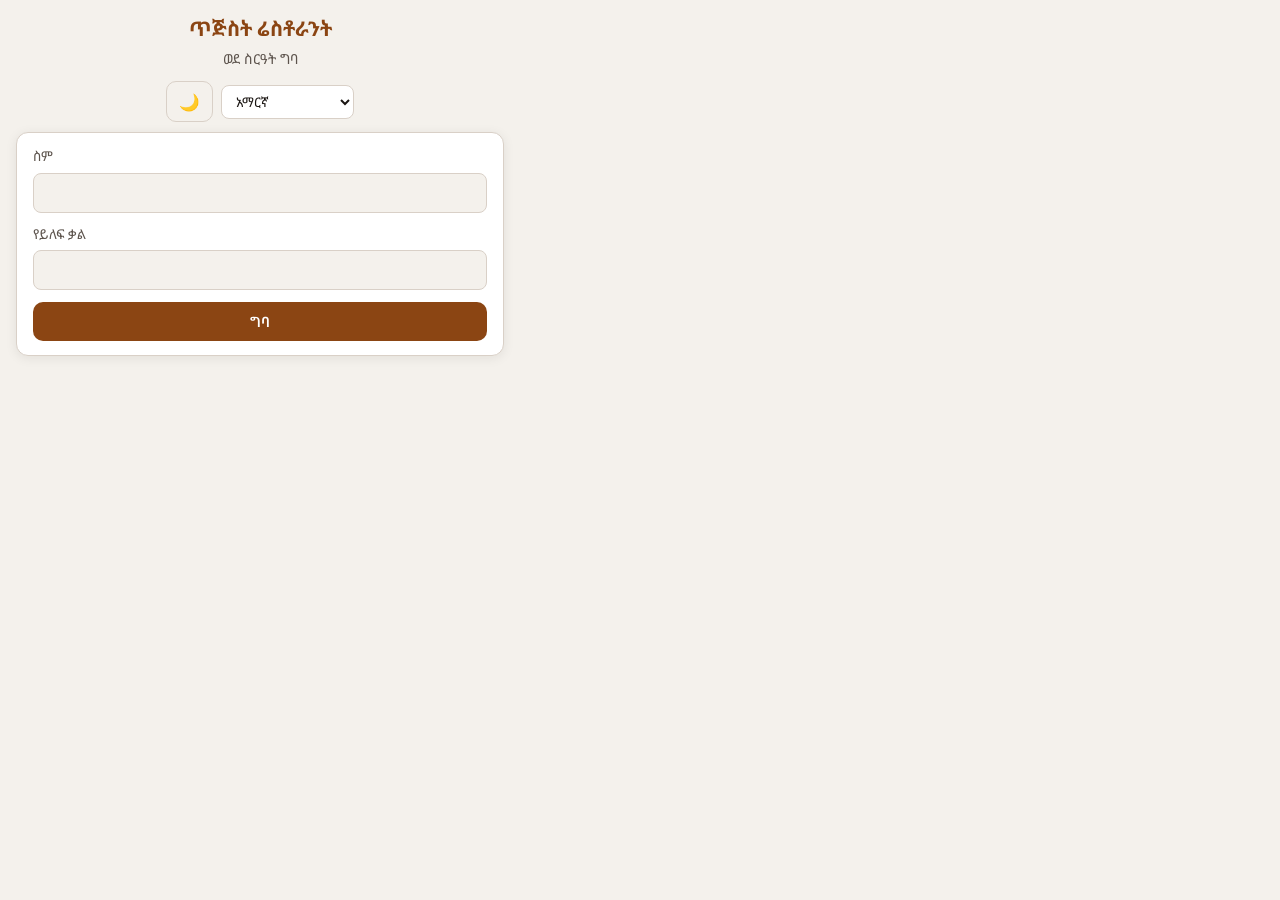
==== app.html @ 67d65d93 "Initial commit: Tigist Restaurant finance browser extension Made-with: Cursor" ====
<!DOCTYPE html>
<html lang="am">
<head>
  <meta charset="UTF-8" />
  <meta name="viewport" content="width=device-width, initial-scale=1" />
  <title>Tigist Restaurant</title>
  <link rel="preconnect" href="https://fonts.googleapis.com" />
  <link rel="preconnect" href="https://fonts.gstatic.com" crossorigin />
  <link href="https://fonts.googleapis.com/css2?family=Noto+Sans+Ethiopic:wght@400;600;700&display=swap" rel="stylesheet" />
  <link rel="stylesheet" href="css/styles.css" />
</head>
<body>
  <div id="app" class="app">
    <!-- Setup (first run) -->
    <section id="view-setup" class="view hidden" aria-hidden="true">
      <header class="header">
        <h1 class="brand" data-i18n="brand">ጥጅስት ሬስቶራንት</h1>
        <p class="subtitle" data-i18n="setupSubtitle">መጀመሪያ አስተዳዳሪ መለያ ይፍጠሩ</p>
      </header>
      <form id="form-setup" class="card form">
        <label>
          <span data-i18n="displayName">ስም</span>
          <input type="text" id="setup-name" required autocomplete="username" />
        </label>
        <label>
          <span data-i18n="password">የይለፍ ቃል</span>
          <input type="password" id="setup-password" required autocomplete="new-password" minlength="4" />
        </label>
        <label>
          <span data-i18n="language">ቋንቋ</span>
          <select id="setup-lang">
            <option value="am">አማርኛ</option>
            <option value="om">Afaan Oromoo</option>
          </select>
        </label>
        <button type="submit" class="btn primary" data-i18n="createAccount">መለያ ፍጠር</button>
      </form>
    </section>

    <!-- Login -->
    <section id="view-login" class="view" aria-hidden="false">
      <header class="header">
        <h1 class="brand" data-i18n="brand">ጥጅስት ሬስቶራንት</h1>
        <p class="subtitle" data-i18n="loginSubtitle">ወደ ስርዓት ግባ</p>
      </header>
      <div class="toolbar login-toolbar">
        <button type="button" id="btn-theme-toggle" class="btn ghost icon-btn" title="" aria-label="">
          <span class="theme-icon" id="theme-icon">🌙</span>
        </button>
        <select id="login-lang" class="lang-select" aria-label="Language">
          <option value="am">አማርኛ</option>
          <option value="om">Afaan Oromoo</option>
        </select>
      </div>
      <form id="form-login" class="card form">
        <label>
          <span data-i18n="displayName">ስም</span>
          <input type="text" id="login-name" required autocomplete="username" />
        </label>
        <label>
          <span data-i18n="password">የይለፍ ቃል</span>
          <input type="password" id="login-password" required autocomplete="current-password" />
        </label>
        <p id="login-error" class="error hidden" role="alert"></p>
        <button type="submit" class="btn primary" data-i18n="login">ግባ</button>
      </form>
    </section>

    <!-- Main app -->
    <section id="view-main" class="view hidden" aria-hidden="true">
      <header class="header compact">
        <div>
          <h1 class="brand small" data-i18n="brand">ጥጅስት ሬስቶራንት</h1>
          <p class="user-line"><span data-i18n="loggedInAs">እንደ</span> <strong id="main-user-name"></strong></p>
        </div>
        <div class="toolbar">
          <select id="main-lang" class="lang-select">
            <option value="am">አማርኛ</option>
            <option value="om">Afaan Oromoo</option>
          </select>
          <button type="button" id="btn-main-theme" class="btn ghost icon-btn"><span id="main-theme-icon">🌙</span></button>
          <button type="button" id="btn-logout" class="btn ghost" data-i18n="logout">ውጣ</button>
        </div>
      </header>

      <nav class="tabs" role="tablist">
        <button type="button" class="tab active" data-tab="dashboard" data-i18n="tabDashboard">ዳሽቦርድ</button>
        <button type="button" class="tab" data-tab="sales" data-i18n="tabSales">ሽያጭ</button>
        <button type="button" class="tab" data-tab="expenses" data-i18n="tabExpenses">ወጪዎች</button>
        <button type="button" class="tab" data-tab="history" data-i18n="tabHistory">ታሪክ</button>
      </nav>

      <div id="panel-dashboard" class="panel active">
        <div class="stats-grid">
          <div class="stat card">
            <span class="stat-label" data-i18n="revenue">ገቢ</span>
            <span class="stat-value" id="stat-revenue">0</span>
          </div>
          <div class="stat card">
            <span class="stat-label" data-i18n="expenses">ወጪ</span>
            <span class="stat-value" id="stat-expenses">0</span>
          </div>
          <div class="stat card highlight">
            <span class="stat-label" data-i18n="profit">ትርፍ</span>
            <span class="stat-value" id="stat-profit">0</span>
          </div>
        </div>
        <p class="hint" data-i18n="dashboardHint">ዛሬ የተመዘገቡ ገቢ፣ ወጪ እና ትርፍ።</p>
      </div>

      <div id="panel-sales" class="panel hidden">
        <div class="sales-layout">
          <div class="catalog card">
            <h2 class="section-title" data-i18n="menuTitle">ምናሌ</h2>
            <div id="catalog-groups" class="catalog-groups"></div>
          </div>
          <div class="cart card">
            <h2 class="section-title" data-i18n="cartTitle">ስሌት / ቅዳ</h2>
            <ul id="cart-lines" class="cart-lines"></ul>
            <div class="cart-total">
              <span data-i18n="total">ጠቅላላ</span>
              <strong id="cart-total">0</strong>
            </div>
            <div class="pay-row">
              <button type="button" id="btn-pay-cash" class="btn secondary" data-i18n="payCash">ጥሬ ገንዘብ ይመዝገብ</button>
              <button type="button" id="btn-pay-ebirr" class="btn primary" data-i18n="payEbirr">ኢ-ብር</button>
            </div>
            <button type="button" id="btn-clear-cart" class="btn ghost small" data-i18n="clearCart">ቅዳ አጽዳ</button>
          </div>
        </div>
        <div id="modal-ebirr" class="modal hidden" role="dialog" aria-modal="true">
          <div class="modal-backdrop" data-close-modal></div>
          <div class="modal-card card">
            <h3 data-i18n="ebirrTitle">ኢ-ብር ክፍያ</h3>
            <p class="hint" data-i18n="ebirrHint">የክፍያ ስልክ ቁጥር (የባለቤቱ) እና መጠን። ከተረጋገጠ የከፋይ ስም ይታያል።</p>
            <label>
              <span data-i18n="phone">ስልክ</span>
              <input type="tel" id="ebirr-phone" placeholder="09xxxxxxxx" />
            </label>
            <label>
              <span data-i18n="amount">መጠን (ብር)</span>
              <input type="number" id="ebirr-amount" min="0" step="0.01" />
            </label>
            <button type="button" id="btn-ebirr-verify" class="btn secondary" data-i18n="verifyEbirr">አረጋግጥ</button>
            <div id="ebirr-result" class="ebirr-result hidden"></div>
            <div class="modal-actions">
              <button type="button" class="btn ghost" data-close-modal data-i18n="cancel">ተወው</button>
              <button type="button" id="btn-ebirr-confirm" class="btn primary hidden" data-i18n="confirmSale">ሽያጭ አረጋግጥ</button>
            </div>
          </div>
        </div>
      </div>

      <div id="panel-expenses" class="panel hidden">
        <form id="form-expense" class="card form">
          <h2 class="section-title" data-i18n="addExpense">ወጪ ጨምር</h2>
          <label>
            <span data-i18n="expenseDesc">መግለጫ</span>
            <input type="text" id="expense-desc" required />
          </label>
          <label>
            <span data-i18n="amount">መጠን (ብር)</span>
            <input type="number" id="expense-amount" min="0" step="0.01" required />
          </label>
          <button type="submit" class="btn primary" data-i18n="saveExpense">ወጪ አስቀምጥ</button>
        </form>
      </div>

      <div id="panel-history" class="panel hidden">
        <div class="card">
          <h2 class="section-title" data-i18n="recentTransactions">የቅርብ ግብይቶች</h2>
          <ul id="history-list" class="history-list"></ul>
        </div>
      </div>
    </section>
  </div>
  <script type="module" src="js/app.js"></script>
</body>
</html>
---- css/styles.css ----
:root {
  --bg: #f4f1ec;
  --surface: #ffffff;
  --text: #1a1512;
  --muted: #5c534c;
  --border: #d9d0c7;
  --primary: #8b4513;
  --primary-hover: #6d3610;
  --accent: #2d6a4f;
  --danger: #9b2226;
  --shadow: rgba(26, 21, 18, 0.08);
  --radius: 12px;
  --font: "Noto Sans Ethiopic", system-ui, sans-serif;
}

[data-theme="dark"] {
  --bg: #12100e;
  --surface: #1e1a17;
  --text: #f2ebe4;
  --muted: #a89f96;
  --border: #3d3630;
  --primary: #c2783c;
  --primary-hover: #d49256;
  --accent: #52b788;
  --danger: #e07a7d;
  --shadow: rgba(0, 0, 0, 0.35);
}

* {
  box-sizing: border-box;
}

html,
body {
  margin: 0;
  min-width: 380px;
  max-width: 520px;
  min-height: 480px;
  font-family: var(--font);
  font-size: 15px;
  line-height: 1.45;
  background: var(--bg);
  color: var(--text);
}

.app {
  padding: 14px 16px 20px;
}

.hidden {
  display: none !important;
}

.view.hidden {
  display: none;
}

.header {
  text-align: center;
  margin-bottom: 12px;
}

.header.compact {
  text-align: start;
  display: flex;
  align-items: flex-start;
  justify-content: space-between;
  gap: 12px;
  flex-wrap: wrap;
}

.brand {
  margin: 0;
  font-size: 1.35rem;
  font-weight: 700;
  color: var(--primary);
}

.brand.small {
  font-size: 1.1rem;
}

.subtitle {
  margin: 6px 0 0;
  color: var(--muted);
  font-size: 0.92rem;
}

.user-line {
  margin: 4px 0 0;
  font-size: 0.85rem;
  color: var(--muted);
}

.toolbar {
  display: flex;
  align-items: center;
  gap: 8px;
  flex-wrap: wrap;
}

.login-toolbar {
  justify-content: center;
  margin-bottom: 10px;
}

.lang-select {
  font-family: var(--font);
  padding: 6px 10px;
  border-radius: 8px;
  border: 1px solid var(--border);
  background: var(--surface);
  color: var(--text);
}

.card {
  background: var(--surface);
  border: 1px solid var(--border);
  border-radius: var(--radius);
  padding: 14px 16px;
  box-shadow: 0 2px 12px var(--shadow);
}

.form {
  display: flex;
  flex-direction: column;
  gap: 12px;
}

.form label {
  display: flex;
  flex-direction: column;
  gap: 6px;
  font-size: 0.9rem;
  color: var(--muted);
}

.form input,
.form select {
  font-family: var(--font);
  padding: 10px 12px;
  border-radius: 8px;
  border: 1px solid var(--border);
  background: var(--bg);
  color: var(--text);
}

.btn {
  font-family: var(--font);
  cursor: pointer;
  border: none;
  border-radius: 10px;
  padding: 10px 16px;
  font-weight: 600;
  font-size: 0.95rem;
  transition: background 0.15s, color 0.15s;
}

.btn.primary {
  background: var(--primary);
  color: #fff;
}

.btn.primary:hover {
  background: var(--primary-hover);
}

.btn.secondary {
  background: var(--accent);
  color: #fff;
}

.btn.secondary:hover {
  filter: brightness(1.08);
}

.btn.ghost {
  background: transparent;
  color: var(--muted);
  border: 1px solid var(--border);
}

.btn.ghost:hover {
  background: var(--bg);
  color: var(--text);
}

.btn.small {
  padding: 6px 10px;
  font-size: 0.85rem;
}

.icon-btn {
  padding: 8px 12px;
  font-size: 1.1rem;
}

.error {
  color: var(--danger);
  font-size: 0.88rem;
  margin: 0;
}

.tabs {
  display: flex;
  gap: 4px;
  margin-bottom: 12px;
  flex-wrap: wrap;
}

.tab {
  font-family: var(--font);
  flex: 1;
  min-width: 72px;
  padding: 8px 6px;
  border: 1px solid var(--border);
  border-radius: 8px;
  background: var(--surface);
  color: var(--muted);
  cursor: pointer;
  font-size: 0.82rem;
}

.tab.active {
  background: var(--primary);
  color: #fff;
  border-color: var(--primary);
}

.panel {
  display: none;
}

.panel.active {
  display: block;
}

.stats-grid {
  display: grid;
  grid-template-columns: 1fr 1fr 1fr;
  gap: 8px;
  margin-bottom: 10px;
}

.stat {
  padding: 12px 10px;
  text-align: center;
}

.stat-label {
  display: block;
  font-size: 0.75rem;
  color: var(--muted);
  margin-bottom: 4px;
}

.stat-value {
  font-size: 1.05rem;
  font-weight: 700;
}

.stat.highlight .stat-value {
  color: var(--accent);
}

.hint {
  font-size: 0.85rem;
  color: var(--muted);
  margin: 0;
}

.section-title {
  margin: 0 0 10px;
  font-size: 1rem;
}

.sales-layout {
  display: flex;
  flex-direction: column;
  gap: 12px;
}

.catalog-groups {
  display: flex;
  flex-direction: column;
  gap: 14px;
}

.catalog-group-title {
  font-size: 0.8rem;
  font-weight: 700;
  color: var(--primary);
  margin: 0 0 8px;
  text-transform: none;
}

.catalog-items {
  display: flex;
  flex-direction: column;
  gap: 8px;
}

.catalog-row {
  display: flex;
  align-items: center;
  justify-content: space-between;
  gap: 8px;
  padding: 8px 0;
  border-bottom: 1px solid var(--border);
}

.catalog-row:last-child {
  border-bottom: none;
}

.catalog-row span {
  flex: 1;
  font-size: 0.92rem;
}

.price-input {
  width: 88px;
  padding: 6px 8px;
  font-family: var(--font);
  border-radius: 6px;
  border: 1px solid var(--border);
  background: var(--bg);
  color: var(--text);
  font-size: 0.88rem;
}

.btn-add {
  padding: 6px 10px;
  font-size: 0.82rem;
}

.cart-lines {
  list-style: none;
  margin: 0;
  padding: 0;
  max-height: 180px;
  overflow-y: auto;
}

.cart-lines li {
  display: flex;
  justify-content: space-between;
  align-items: center;
  padding: 8px 0;
  border-bottom: 1px solid var(--border);
  font-size: 0.9rem;
}

.cart-lines button.remove {
  font-family: var(--font);
  background: none;
  border: none;
  color: var(--danger);
  cursor: pointer;
  font-size: 0.8rem;
}

.cart-total {
  display: flex;
  justify-content: space-between;
  align-items: center;
  margin-top: 10px;
  padding-top: 10px;
  border-top: 2px solid var(--border);
  font-weight: 700;
}

.pay-row {
  display: flex;
  flex-direction: column;
  gap: 8px;
  margin-top: 12px;
}

.modal {
  position: fixed;
  inset: 0;
  z-index: 50;
  display: flex;
  align-items: flex-end;
  justify-content: center;
  padding: 12px;
}

.modal.hidden {
  display: none;
}

.modal-backdrop {
  position: absolute;
  inset: 0;
  background: rgba(0, 0, 0, 0.45);
}

.modal-card {
  position: relative;
  z-index: 1;
  width: 100%;
  max-width: 420px;
  max-height: 85vh;
  overflow-y: auto;
  margin-bottom: env(safe-area-inset-bottom, 0);
}

.modal-actions {
  display: flex;
  gap: 8px;
  justify-content: flex-end;
  margin-top: 14px;
  flex-wrap: wrap;
}

.ebirr-result {
  margin-top: 12px;
  padding: 10px;
  border-radius: 8px;
  background: var(--bg);
  border: 1px solid var(--border);
  font-size: 0.9rem;
}

.history-list {
  list-style: none;
  margin: 0;
  padding: 0;
  max-height: 320px;
  overflow-y: auto;
}

.history-list li {
  padding: 10px 0;
  border-bottom: 1px solid var(--border);
  font-size: 0.88rem;
}

.history-meta {
  color: var(--muted);
  font-size: 0.78rem;
  margin-top: 4px;
}

@media (min-width: 480px) {
  .sales-layout {
    flex-direction: row;
    align-items: flex-start;
  }

  .catalog {
    flex: 1.2;
  }

  .cart {
    flex: 1;
    min-width: 200px;
  }
}
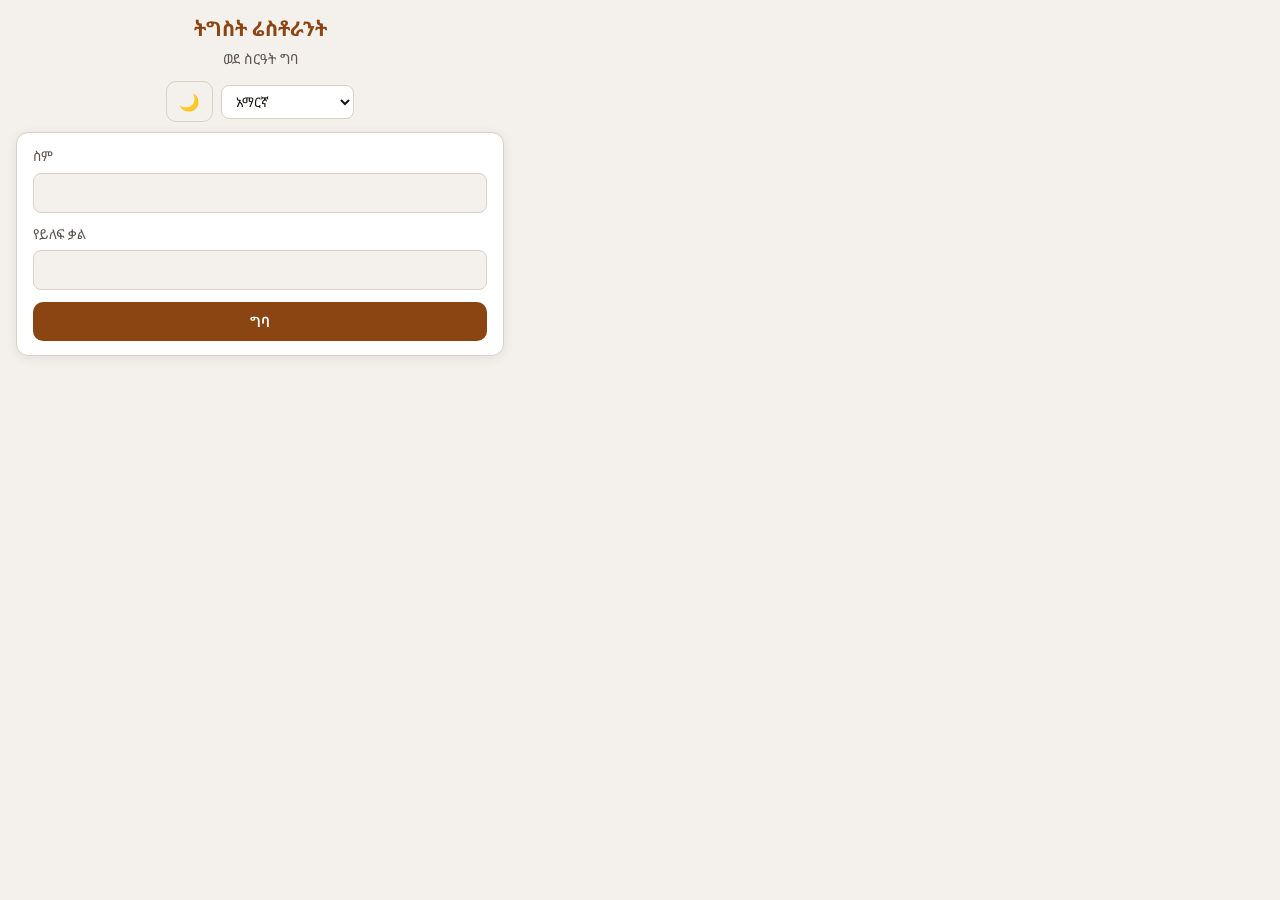
==== commit 3d1dca52: "Update brand name from 'ጥጅስት' to 'ትግስት'" ====
--- a/app.html
+++ b/app.html
@@ -14,7 +14,7 @@
     <!-- Setup (first run) -->
     <section id="view-setup" class="view hidden" aria-hidden="true">
       <header class="header">
-        <h1 class="brand" data-i18n="brand">ጥጅስት ሬስቶራንት</h1>
+        <h1 class="brand" data-i18n="brand"> ትግስት ሬስቶራንት</h1>
         <p class="subtitle" data-i18n="setupSubtitle">መጀመሪያ አስተዳዳሪ መለያ ይፍጠሩ</p>
       </header>
       <form id="form-setup" class="card form">
@@ -40,7 +40,7 @@
     <!-- Login -->
     <section id="view-login" class="view" aria-hidden="false">
       <header class="header">
-        <h1 class="brand" data-i18n="brand">ጥጅስት ሬስቶራንት</h1>
+        <h1 class="brand" data-i18n="brand">ትግስት ሬስቶራንት</h1>
         <p class="subtitle" data-i18n="loginSubtitle">ወደ ስርዓት ግባ</p>
       </header>
       <div class="toolbar login-toolbar">
@@ -70,7 +70,7 @@
     <section id="view-main" class="view hidden" aria-hidden="true">
       <header class="header compact">
         <div>
-          <h1 class="brand small" data-i18n="brand">ጥጅስት ሬስቶራንት</h1>
+          <h1 class="brand small" data-i18n="brand">ትግስት ሬስቶራንት</h1>
           <p class="user-line"><span data-i18n="loggedInAs">እንደ</span> <strong id="main-user-name"></strong></p>
         </div>
         <div class="toolbar">
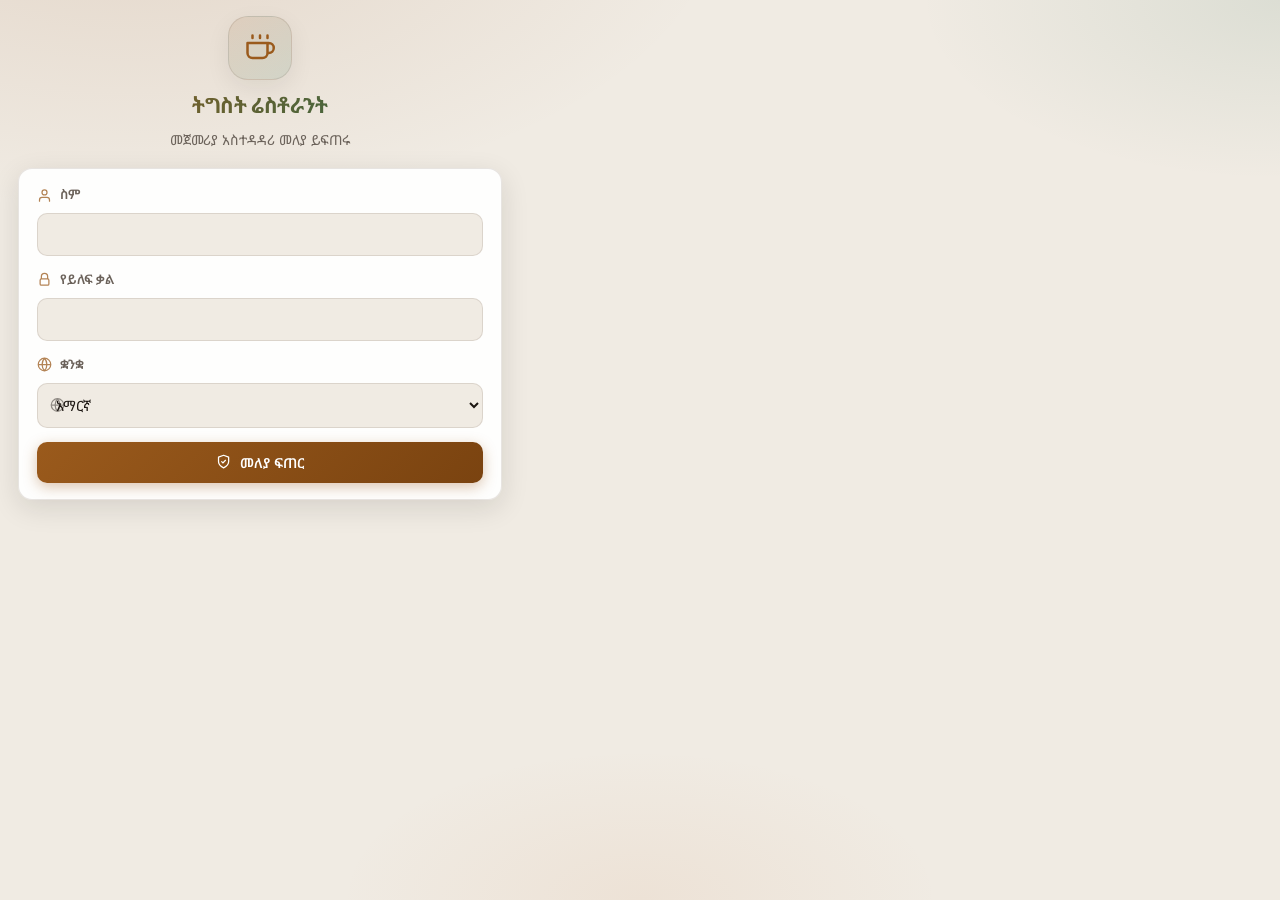
==== commit e55701b0: "feat: polish UI with icons, dual storage for web, branding and history clear Made-with: Cursor" ====
--- a/app.html
+++ b/app.html
@@ -3,172 +3,344 @@
 <head>
   <meta charset="UTF-8" />
   <meta name="viewport" content="width=device-width, initial-scale=1" />
-  <title>Tigist Restaurant</title>
+  <title>Tegest Restaurant</title>
   <link rel="preconnect" href="https://fonts.googleapis.com" />
   <link rel="preconnect" href="https://fonts.gstatic.com" crossorigin />
-  <link href="https://fonts.googleapis.com/css2?family=Noto+Sans+Ethiopic:wght@400;600;700&display=swap" rel="stylesheet" />
+  <link href="https://fonts.googleapis.com/css2?family=Noto+Sans+Ethiopic:wght@400;500;600;700&display=swap" rel="stylesheet" />
   <link rel="stylesheet" href="css/styles.css" />
 </head>
 <body>
+  <svg xmlns="http://www.w3.org/2000/svg" aria-hidden="true" focusable="false" class="sprite-root">
+    <defs>
+      <symbol id="i-sun" viewBox="0 0 24 24"><circle cx="12" cy="12" r="4" fill="none" stroke="currentColor" stroke-width="2"/><path fill="none" stroke="currentColor" stroke-width="2" stroke-linecap="round" d="M12 2v2m0 16v2M4.93 4.93l1.42 1.42m11.3 11.3l1.42 1.42M2 12h2m16 0h2M6.35 17.66l-1.42 1.42M19.07 4.93l-1.42 1.42"/></symbol>
+      <symbol id="i-moon" viewBox="0 0 24 24"><path fill="none" stroke="currentColor" stroke-width="2" stroke-linecap="round" stroke-linejoin="round" d="M21 12.79A9 9 0 1111.21 3 7 7 0 0021 12.79z"/></symbol>
+      <symbol id="i-dashboard" viewBox="0 0 24 24"><path fill="none" stroke="currentColor" stroke-width="2" stroke-linecap="round" stroke-linejoin="round" d="M3 3h8v9H3zM13 3h8v5h-8zM13 12h8v9h-8zM3 16h8v5H3z"/></symbol>
+      <symbol id="i-cart" viewBox="0 0 24 24"><circle cx="9" cy="20" r="1" fill="currentColor"/><circle cx="18" cy="20" r="1" fill="currentColor"/><path fill="none" stroke="currentColor" stroke-width="2" stroke-linecap="round" stroke-linejoin="round" d="M3 3h2l.4 2M7 13h10l3-8H6.4M7 13L5.4 5M7 13l-1.3 2.6A1 1 0 007 17h10"/></symbol>
+      <symbol id="i-wallet" viewBox="0 0 24 24"><path fill="none" stroke="currentColor" stroke-width="2" stroke-linecap="round" stroke-linejoin="round" d="M20 12V8H6a2 2 0 010-4h14v4"/><path fill="none" stroke="currentColor" stroke-width="2" stroke-linecap="round" stroke-linejoin="round" d="M4 6v12a2 2 0 002 2h14v-6"/><path fill="none" stroke="currentColor" stroke-width="2" d="M18 12h.01"/></symbol>
+      <symbol id="i-history" viewBox="0 0 24 24"><path fill="none" stroke="currentColor" stroke-width="2" stroke-linecap="round" stroke-linejoin="round" d="M12 8v4l3 2M12 21a9 9 0 100-9.5M4 12H2m0 0l2.5-2.5M2 12l2.5 2.5"/></symbol>
+      <symbol id="i-user" viewBox="0 0 24 24"><path fill="none" stroke="currentColor" stroke-width="2" stroke-linecap="round" d="M20 21v-2a4 4 0 00-4-4H8a4 4 0 00-4 4v2"/><circle cx="12" cy="7" r="4" fill="none" stroke="currentColor" stroke-width="2"/></symbol>
+      <symbol id="i-lock" viewBox="0 0 24 24"><rect x="5" y="11" width="14" height="10" rx="2" fill="none" stroke="currentColor" stroke-width="2"/><path fill="none" stroke="currentColor" stroke-width="2" d="M7 11V7a5 5 0 0110 0v4"/></symbol>
+      <symbol id="i-globe" viewBox="0 0 24 24"><circle cx="12" cy="12" r="10" fill="none" stroke="currentColor" stroke-width="2"/><path fill="none" stroke="currentColor" stroke-width="2" d="M2 12h20M12 2a15 15 0 010 20M12 2a15 15 0 000 20"/></symbol>
+      <symbol id="i-cup" viewBox="0 0 24 24"><path fill="none" stroke="currentColor" stroke-width="2" stroke-linecap="round" stroke-linejoin="round" d="M18 8h1a4 4 0 010 8h-1M2 8h16v8a4 4 0 01-4 4H6a4 4 0 01-4-4V8z"/><path fill="none" stroke="currentColor" stroke-width="2" stroke-linecap="round" d="M6 2v2m6-2v2m6-2v2"/></symbol>
+      <symbol id="i-trend-up" viewBox="0 0 24 24"><path fill="none" stroke="currentColor" stroke-width="2" stroke-linecap="round" stroke-linejoin="round" d="M23 6l-9.5 9.5-5-5L1 18"/><path fill="none" stroke="currentColor" stroke-width="2" stroke-linecap="round" d="M17 6h6v6"/></symbol>
+      <symbol id="i-trend-down" viewBox="0 0 24 24"><path fill="none" stroke="currentColor" stroke-width="2" stroke-linecap="round" stroke-linejoin="round" d="M23 18l-9.5-9.5-5 5L1 6"/><path fill="none" stroke="currentColor" stroke-width="2" stroke-linecap="round" d="M17 18h6v-6"/></symbol>
+      <symbol id="i-sparkle" viewBox="0 0 24 24"><path fill="none" stroke="currentColor" stroke-width="2" stroke-linecap="round" stroke-linejoin="round" d="M12 3l1.2 4.2L17 8.5l-3.8 1.3L12 14l-1.2-4.2L7 8.5l3.8-1.3L12 3zM19 15l.6 2.1 2.1.6-2.1.6-.6 2.1-.6-2.1-2.1-.6 2.1-.6.6-2.1z"/></symbol>
+      <symbol id="i-plus" viewBox="0 0 24 24"><path fill="none" stroke="currentColor" stroke-width="2" stroke-linecap="round" d="M12 5v14M5 12h14"/></symbol>
+      <symbol id="i-trash" viewBox="0 0 24 24"><path fill="none" stroke="currentColor" stroke-width="2" stroke-linecap="round" stroke-linejoin="round" d="M3 6h18M8 6V4h8v2m-1 0v14a2 2 0 01-2 2H9a2 2 0 01-2-2V6h8zM10 11v6M14 11v6"/></symbol>
+      <symbol id="i-phone" viewBox="0 0 24 24"><path fill="none" stroke="currentColor" stroke-width="2" stroke-linecap="round" d="M22 16.92v2a2 2 0 01-2.18 2 19.79 19.79 0 01-8.63-3.07 19.5 19.5 0 01-6-6 19.79 19.79 0 01-3.07-8.67A2 2 0 014.11 2h2a2 2 0 012 1.72c.12.86.3 1.7.54 2.5a2 2 0 01-.45 2.11L8.09 9.91a16 16 0 006 6l1.58-1.11a2 2 0 012.11-.45c.8.24 1.64.42 2.5.54A2 2 0 0122 16.92z"/></symbol>
+      <symbol id="i-cash" viewBox="0 0 24 24"><rect x="2" y="6" width="20" height="12" rx="2" fill="none" stroke="currentColor" stroke-width="2"/><circle cx="12" cy="12" r="2" fill="none" stroke="currentColor" stroke-width="2"/><path fill="none" stroke="currentColor" stroke-width="2" stroke-linecap="round" d="M6 12h.01M18 12h.01"/></symbol>
+      <symbol id="i-mobile-pay" viewBox="0 0 24 24"><rect x="7" y="2" width="10" height="20" rx="2" fill="none" stroke="currentColor" stroke-width="2"/><path fill="none" stroke="currentColor" stroke-width="2" stroke-linecap="round" d="M12 18h.01M9 6h6"/></symbol>
+      <symbol id="i-logout" viewBox="0 0 24 24"><path fill="none" stroke="currentColor" stroke-width="2" stroke-linecap="round" stroke-linejoin="round" d="M9 21H5a2 2 0 01-2-2V5a2 2 0 012-2h4M16 17l5-5-5-5M21 12H9"/></symbol>
+      <symbol id="i-login" viewBox="0 0 24 24"><path fill="none" stroke="currentColor" stroke-width="2" stroke-linecap="round" stroke-linejoin="round" d="M15 3h4a2 2 0 012 2v14a2 2 0 01-2 2h-4M10 17l5-5-5-5M15 12H3"/></symbol>
+      <symbol id="i-note" viewBox="0 0 24 24"><path fill="none" stroke="currentColor" stroke-width="2" stroke-linecap="round" stroke-linejoin="round" d="M14 2H6a2 2 0 00-2 2v16a2 2 0 002 2h12a2 2 0 002-2V8z"/><path fill="none" stroke="currentColor" stroke-width="2" d="M14 2v6h6M8 13h8M8 17h6"/></symbol>
+      <symbol id="i-broom" viewBox="0 0 24 24"><path fill="none" stroke="currentColor" stroke-width="2" stroke-linecap="round" stroke-linejoin="round" d="M4 22h16M6 18v-1a2 2 0 012-2h8a2 2 0 012 2v1M9 10l6 6M12 2l2 8-3 3-3-3 2-8z"/></symbol>
+      <symbol id="i-menu" viewBox="0 0 24 24"><path fill="none" stroke="currentColor" stroke-width="2" stroke-linecap="round" d="M4 6h16M4 12h16M4 18h16"/></symbol>
+      <symbol id="i-calculator" viewBox="0 0 24 24"><rect x="4" y="2" width="16" height="20" rx="2" fill="none" stroke="currentColor" stroke-width="2"/><path fill="none" stroke="currentColor" stroke-width="2" d="M8 6h8M8 10h.01M12 10h.01M16 10h.01M8 14h.01M12 14h.01M16 14h.01M8 18h2m4 0h2"/></symbol>
+      <symbol id="i-shield-check" viewBox="0 0 24 24"><path fill="none" stroke="currentColor" stroke-width="2" stroke-linecap="round" stroke-linejoin="round" d="M12 22s8-4 8-10V5l-8-3-8 3v7c0 6 8 10 8 10z"/><path fill="none" stroke="currentColor" stroke-width="2" stroke-linecap="round" d="M9 12l2 2 4-4"/></symbol>
+    </defs>
+  </svg>
+
   <div id="app" class="app">
     <!-- Setup (first run) -->
     <section id="view-setup" class="view hidden" aria-hidden="true">
-      <header class="header">
-        <h1 class="brand" data-i18n="brand"> ትግስት ሬስቶራንት</h1>
+      <header class="hero">
+        <div class="hero-badge" aria-hidden="true">
+          <svg class="icon icon-xl"><use href="#i-cup"/></svg>
+        </div>
+        <h1 class="brand"><span data-i18n="brand">ትግስት ሬስቶራንት</span></h1>
         <p class="subtitle" data-i18n="setupSubtitle">መጀመሪያ አስተዳዳሪ መለያ ይፍጠሩ</p>
       </header>
-      <form id="form-setup" class="card form">
-        <label>
-          <span data-i18n="displayName">ስም</span>
-          <input type="text" id="setup-name" required autocomplete="username" />
-        </label>
-        <label>
-          <span data-i18n="password">የይለፍ ቃል</span>
-          <input type="password" id="setup-password" required autocomplete="new-password" minlength="4" />
-        </label>
-        <label>
-          <span data-i18n="language">ቋንቋ</span>
-          <select id="setup-lang">
+      <form id="form-setup" class="card card-elevated form glass">
+        <label class="field">
+          <span class="field-label">
+            <svg class="icon icon-label" aria-hidden="true"><use href="#i-user"/></svg>
+            <span data-i18n="displayName">ስም</span>
+          </span>
+          <div class="input-wrap">
+            <input type="text" id="setup-name" required autocomplete="username" />
+          </div>
+        </label>
+        <label class="field">
+          <span class="field-label">
+            <svg class="icon icon-label" aria-hidden="true"><use href="#i-lock"/></svg>
+            <span data-i18n="password">የይለፍ ቃል</span>
+          </span>
+          <div class="input-wrap">
+            <input type="password" id="setup-password" required autocomplete="new-password" minlength="4" />
+          </div>
+        </label>
+        <label class="field">
+          <span class="field-label">
+            <svg class="icon icon-label" aria-hidden="true"><use href="#i-globe"/></svg>
+            <span data-i18n="language">ቋንቋ</span>
+          </span>
+          <div class="input-wrap input-with-icon">
+            <svg class="icon input-icon" aria-hidden="true"><use href="#i-globe"/></svg>
+            <select id="setup-lang">
+              <option value="am">አማርኛ</option>
+              <option value="om">Afaan Oromoo</option>
+            </select>
+          </div>
+        </label>
+        <button type="submit" class="btn primary btn-glow btn-block">
+          <svg class="icon btn-leading" aria-hidden="true"><use href="#i-shield-check"/></svg>
+          <span data-i18n="createAccount">መለያ ፍጠር</span>
+        </button>
+      </form>
+    </section>
+
+    <!-- Login -->
+    <section id="view-login" class="view" aria-hidden="false">
+      <header class="hero">
+        <div class="hero-badge" aria-hidden="true">
+          <svg class="icon icon-xl"><use href="#i-cup"/></svg>
+        </div>
+        <h1 class="brand"><span data-i18n="brand">ትግስት ሬስቶራንት</span></h1>
+        <p class="subtitle" data-i18n="loginSubtitle">ወደ ስርዓት ግባ</p>
+      </header>
+      <div class="toolbar login-toolbar pill-bar">
+        <button type="button" id="btn-theme-toggle" class="btn ghost icon-btn theme-dual" title="" aria-label="">
+          <svg class="icon moon-icon" aria-hidden="true"><use href="#i-moon"/></svg>
+          <svg class="icon sun-icon hidden" aria-hidden="true"><use href="#i-sun"/></svg>
+        </button>
+        <div class="lang-wrap">
+          <svg class="icon lang-ico" aria-hidden="true"><use href="#i-globe"/></svg>
+          <select id="login-lang" class="lang-select" aria-label="Language">
             <option value="am">አማርኛ</option>
             <option value="om">Afaan Oromoo</option>
           </select>
-        </label>
-        <button type="submit" class="btn primary" data-i18n="createAccount">መለያ ፍጠር</button>
+        </div>
+      </div>
+      <form id="form-login" class="card card-elevated form glass">
+        <label class="field">
+          <span class="field-label">
+            <svg class="icon icon-label" aria-hidden="true"><use href="#i-user"/></svg>
+            <span data-i18n="displayName">ስም</span>
+          </span>
+          <div class="input-wrap">
+            <input type="text" id="login-name" required autocomplete="username" />
+          </div>
+        </label>
+        <label class="field">
+          <span class="field-label">
+            <svg class="icon icon-label" aria-hidden="true"><use href="#i-lock"/></svg>
+            <span data-i18n="password">የይለፍ ቃል</span>
+          </span>
+          <div class="input-wrap">
+            <input type="password" id="login-password" required autocomplete="current-password" />
+          </div>
+        </label>
+        <p id="login-error" class="error hidden" role="alert"></p>
+        <button type="submit" class="btn primary btn-glow btn-block">
+          <svg class="icon btn-leading" aria-hidden="true"><use href="#i-login"/></svg>
+          <span data-i18n="login">ግባ</span>
+        </button>
       </form>
     </section>
 
-    <!-- Login -->
-    <section id="view-login" class="view" aria-hidden="false">
-      <header class="header">
-        <h1 class="brand" data-i18n="brand">ትግስት ሬስቶራንት</h1>
-        <p class="subtitle" data-i18n="loginSubtitle">ወደ ስርዓት ግባ</p>
-      </header>
-      <div class="toolbar login-toolbar">
-        <button type="button" id="btn-theme-toggle" class="btn ghost icon-btn" title="" aria-label="">
-          <span class="theme-icon" id="theme-icon">🌙</span>
-        </button>
-        <select id="login-lang" class="lang-select" aria-label="Language">
-          <option value="am">አማርኛ</option>
-          <option value="om">Afaan Oromoo</option>
-        </select>
-      </div>
-      <form id="form-login" class="card form">
-        <label>
-          <span data-i18n="displayName">ስም</span>
-          <input type="text" id="login-name" required autocomplete="username" />
-        </label>
-        <label>
-          <span data-i18n="password">የይለፍ ቃል</span>
-          <input type="password" id="login-password" required autocomplete="current-password" />
-        </label>
-        <p id="login-error" class="error hidden" role="alert"></p>
-        <button type="submit" class="btn primary" data-i18n="login">ግባ</button>
-      </form>
-    </section>
-
     <!-- Main app -->
     <section id="view-main" class="view hidden" aria-hidden="true">
-      <header class="header compact">
-        <div>
-          <h1 class="brand small" data-i18n="brand">ትግስት ሬስቶራንት</h1>
-          <p class="user-line"><span data-i18n="loggedInAs">እንደ</span> <strong id="main-user-name"></strong></p>
-        </div>
-        <div class="toolbar">
-          <select id="main-lang" class="lang-select">
-            <option value="am">አማርኛ</option>
-            <option value="om">Afaan Oromoo</option>
-          </select>
-          <button type="button" id="btn-main-theme" class="btn ghost icon-btn"><span id="main-theme-icon">🌙</span></button>
-          <button type="button" id="btn-logout" class="btn ghost" data-i18n="logout">ውጣ</button>
+      <header class="header compact top-bar">
+        <div class="top-brand">
+          <div class="mini-logo" aria-hidden="true">
+            <svg class="icon"><use href="#i-cup"/></svg>
+          </div>
+          <div>
+            <h1 class="brand small"><span data-i18n="brand">ትግስት ሬስቶራንት</span></h1>
+            <p class="user-line">
+              <svg class="icon icon-inline" aria-hidden="true"><use href="#i-user"/></svg>
+              <span data-i18n="loggedInAs">እንደ</span>
+              <strong id="main-user-name"></strong>
+            </p>
+          </div>
+        </div>
+        <div class="toolbar toolbar-tight">
+          <div class="lang-wrap lang-wrap-sm">
+            <svg class="icon lang-ico" aria-hidden="true"><use href="#i-globe"/></svg>
+            <select id="main-lang" class="lang-select">
+              <option value="am">አማርኛ</option>
+              <option value="om">Afaan Oromoo</option>
+            </select>
+          </div>
+          <button type="button" id="btn-main-theme" class="btn ghost icon-btn theme-dual" title="" aria-label="">
+            <svg class="icon moon-icon" aria-hidden="true"><use href="#i-moon"/></svg>
+            <svg class="icon sun-icon hidden" aria-hidden="true"><use href="#i-sun"/></svg>
+          </button>
+          <button type="button" id="btn-logout" class="btn ghost btn-pill">
+            <svg class="icon btn-leading" aria-hidden="true"><use href="#i-logout"/></svg>
+            <span data-i18n="logout">ውጣ</span>
+          </button>
         </div>
       </header>
 
       <nav class="tabs" role="tablist">
-        <button type="button" class="tab active" data-tab="dashboard" data-i18n="tabDashboard">ዳሽቦርድ</button>
-        <button type="button" class="tab" data-tab="sales" data-i18n="tabSales">ሽያጭ</button>
-        <button type="button" class="tab" data-tab="expenses" data-i18n="tabExpenses">ወጪዎች</button>
-        <button type="button" class="tab" data-tab="history" data-i18n="tabHistory">ታሪክ</button>
+        <button type="button" class="tab active" data-tab="dashboard">
+          <svg class="icon tab-ico" aria-hidden="true"><use href="#i-dashboard"/></svg>
+          <span data-i18n="tabDashboard">ዳሽቦርድ</span>
+        </button>
+        <button type="button" class="tab" data-tab="sales">
+          <svg class="icon tab-ico" aria-hidden="true"><use href="#i-cart"/></svg>
+          <span data-i18n="tabSales">ሽያጭ</span>
+        </button>
+        <button type="button" class="tab" data-tab="expenses">
+          <svg class="icon tab-ico" aria-hidden="true"><use href="#i-wallet"/></svg>
+          <span data-i18n="tabExpenses">ወጪዎች</span>
+        </button>
+        <button type="button" class="tab" data-tab="history">
+          <svg class="icon tab-ico" aria-hidden="true"><use href="#i-history"/></svg>
+          <span data-i18n="tabHistory">ታሪክ</span>
+        </button>
       </nav>
 
       <div id="panel-dashboard" class="panel active">
         <div class="stats-grid">
-          <div class="stat card">
+          <div class="stat card stat-card stat-revenue glass">
+            <div class="stat-icon" aria-hidden="true"><svg class="icon"><use href="#i-trend-up"/></svg></div>
             <span class="stat-label" data-i18n="revenue">ገቢ</span>
             <span class="stat-value" id="stat-revenue">0</span>
           </div>
-          <div class="stat card">
+          <div class="stat card stat-card stat-out glass">
+            <div class="stat-icon" aria-hidden="true"><svg class="icon"><use href="#i-trend-down"/></svg></div>
             <span class="stat-label" data-i18n="expenses">ወጪ</span>
             <span class="stat-value" id="stat-expenses">0</span>
           </div>
-          <div class="stat card highlight">
+          <div class="stat card stat-card stat-profit glass highlight">
+            <div class="stat-icon" aria-hidden="true"><svg class="icon"><use href="#i-sparkle"/></svg></div>
             <span class="stat-label" data-i18n="profit">ትርፍ</span>
             <span class="stat-value" id="stat-profit">0</span>
           </div>
         </div>
-        <p class="hint" data-i18n="dashboardHint">ዛሬ የተመዘገቡ ገቢ፣ ወጪ እና ትርፍ።</p>
+        <p class="hint hint-card">
+          <svg class="icon icon-inline" aria-hidden="true"><use href="#i-dashboard"/></svg>
+          <span data-i18n="dashboardHint">ዛሬ የተመዘገቡ ገቢ፣ ወጪ እና ትርፍ።</span>
+        </p>
       </div>
 
       <div id="panel-sales" class="panel hidden">
         <div class="sales-layout">
-          <div class="catalog card">
-            <h2 class="section-title" data-i18n="menuTitle">ምናሌ</h2>
+          <div class="catalog card card-elevated glass">
+            <h2 class="section-title title-with-icon">
+              <svg class="icon" aria-hidden="true"><use href="#i-menu"/></svg>
+              <span data-i18n="menuTitle">ምናሌ</span>
+            </h2>
             <div id="catalog-groups" class="catalog-groups"></div>
           </div>
-          <div class="cart card">
-            <h2 class="section-title" data-i18n="cartTitle">ስሌት / ቅዳ</h2>
+          <div class="cart card card-elevated glass">
+            <h2 class="section-title title-with-icon">
+              <svg class="icon" aria-hidden="true"><use href="#i-calculator"/></svg>
+              <span data-i18n="cartTitle">ስሌት / ቅዳ</span>
+            </h2>
             <ul id="cart-lines" class="cart-lines"></ul>
             <div class="cart-total">
-              <span data-i18n="total">ጠቅላላ</span>
+              <span class="cart-total-label">
+                <svg class="icon icon-inline" aria-hidden="true"><use href="#i-cash"/></svg>
+                <span data-i18n="total">ጠቅላላ</span>
+              </span>
               <strong id="cart-total">0</strong>
             </div>
             <div class="pay-row">
-              <button type="button" id="btn-pay-cash" class="btn secondary" data-i18n="payCash">ጥሬ ገንዘብ ይመዝገብ</button>
-              <button type="button" id="btn-pay-ebirr" class="btn primary" data-i18n="payEbirr">ኢ-ብር</button>
-            </div>
-            <button type="button" id="btn-clear-cart" class="btn ghost small" data-i18n="clearCart">ቅዳ አጽዳ</button>
+              <button type="button" id="btn-pay-cash" class="btn secondary btn-block">
+                <svg class="icon btn-leading" aria-hidden="true"><use href="#i-cash"/></svg>
+                <span data-i18n="payCash">ጥሬ ገንዘብ ይመዝገብ</span>
+              </button>
+              <button type="button" id="btn-pay-ebirr" class="btn primary btn-glow btn-block">
+                <svg class="icon btn-leading" aria-hidden="true"><use href="#i-mobile-pay"/></svg>
+                <span data-i18n="payEbirr">ኢ-ብር</span>
+              </button>
+            </div>
+            <button type="button" id="btn-clear-cart" class="btn ghost small btn-block subtle">
+              <svg class="icon btn-leading" aria-hidden="true"><use href="#i-trash"/></svg>
+              <span data-i18n="clearCart">ቅዳ አጽዳ</span>
+            </button>
           </div>
         </div>
         <div id="modal-ebirr" class="modal hidden" role="dialog" aria-modal="true">
           <div class="modal-backdrop" data-close-modal></div>
-          <div class="modal-card card">
-            <h3 data-i18n="ebirrTitle">ኢ-ብር ክፍያ</h3>
+          <div class="modal-card card card-elevated glass modal-animate">
+            <h3 class="modal-title">
+              <svg class="icon" aria-hidden="true"><use href="#i-mobile-pay"/></svg>
+              <span data-i18n="ebirrTitle">ኢ-ብር ክፍያ</span>
+            </h3>
             <p class="hint" data-i18n="ebirrHint">የክፍያ ስልክ ቁጥር (የባለቤቱ) እና መጠን። ከተረጋገጠ የከፋይ ስም ይታያል።</p>
-            <label>
-              <span data-i18n="phone">ስልክ</span>
-              <input type="tel" id="ebirr-phone" placeholder="09xxxxxxxx" />
+            <label class="field">
+              <span class="field-label">
+                <svg class="icon icon-label" aria-hidden="true"><use href="#i-phone"/></svg>
+                <span data-i18n="phone">ስልክ</span>
+              </span>
+              <div class="input-wrap">
+                <input type="tel" id="ebirr-phone" placeholder="09xxxxxxxx" />
+              </div>
             </label>
-            <label>
-              <span data-i18n="amount">መጠን (ብር)</span>
-              <input type="number" id="ebirr-amount" min="0" step="0.01" />
+            <label class="field">
+              <span class="field-label">
+                <svg class="icon icon-label" aria-hidden="true"><use href="#i-cash"/></svg>
+                <span data-i18n="amount">መጠን (ብር)</span>
+              </span>
+              <div class="input-wrap">
+                <input type="number" id="ebirr-amount" min="0" step="0.01" />
+              </div>
             </label>
-            <button type="button" id="btn-ebirr-verify" class="btn secondary" data-i18n="verifyEbirr">አረጋግጥ</button>
+            <button type="button" id="btn-ebirr-verify" class="btn secondary btn-block">
+              <svg class="icon btn-leading" aria-hidden="true"><use href="#i-shield-check"/></svg>
+              <span data-i18n="verifyEbirr">አረጋግጥ</span>
+            </button>
             <div id="ebirr-result" class="ebirr-result hidden"></div>
             <div class="modal-actions">
-              <button type="button" class="btn ghost" data-close-modal data-i18n="cancel">ተወው</button>
-              <button type="button" id="btn-ebirr-confirm" class="btn primary hidden" data-i18n="confirmSale">ሽያጭ አረጋግጥ</button>
+              <button type="button" class="btn ghost" data-close-modal>
+                <span data-i18n="cancel">ተወው</span>
+              </button>
+              <button type="button" id="btn-ebirr-confirm" class="btn primary hidden">
+                <svg class="icon btn-leading" aria-hidden="true"><use href="#i-cart"/></svg>
+                <span data-i18n="confirmSale">ሽያጭ አረጋግጥ</span>
+              </button>
             </div>
           </div>
         </div>
       </div>
 
       <div id="panel-expenses" class="panel hidden">
-        <form id="form-expense" class="card form">
-          <h2 class="section-title" data-i18n="addExpense">ወጪ ጨምር</h2>
-          <label>
-            <span data-i18n="expenseDesc">መግለጫ</span>
-            <input type="text" id="expense-desc" required />
+        <form id="form-expense" class="card card-elevated form glass">
+          <h2 class="section-title title-with-icon">
+            <svg class="icon" aria-hidden="true"><use href="#i-wallet"/></svg>
+            <span data-i18n="addExpense">ወጪ ጨምር</span>
+          </h2>
+          <label class="field">
+            <span class="field-label">
+              <svg class="icon icon-label" aria-hidden="true"><use href="#i-note"/></svg>
+              <span data-i18n="expenseDesc">መግለጫ</span>
+            </span>
+            <div class="input-wrap">
+              <input type="text" id="expense-desc" required />
+            </div>
           </label>
-          <label>
-            <span data-i18n="amount">መጠን (ብር)</span>
-            <input type="number" id="expense-amount" min="0" step="0.01" required />
+          <label class="field">
+            <span class="field-label">
+              <svg class="icon icon-label" aria-hidden="true"><use href="#i-cash"/></svg>
+              <span data-i18n="amount">መጠን (ብር)</span>
+            </span>
+            <div class="input-wrap">
+              <input type="number" id="expense-amount" min="0" step="0.01" required />
+            </div>
           </label>
-          <button type="submit" class="btn primary" data-i18n="saveExpense">ወጪ አስቀምጥ</button>
+          <button type="submit" class="btn primary btn-glow btn-block">
+            <svg class="icon btn-leading" aria-hidden="true"><use href="#i-plus"/></svg>
+            <span data-i18n="saveExpense">ወጪ አስቀምጥ</span>
+          </button>
         </form>
       </div>
 
       <div id="panel-history" class="panel hidden">
-        <div class="card">
-          <h2 class="section-title" data-i18n="recentTransactions">የቅርብ ግብይቶች</h2>
+        <div class="card card-elevated glass">
+          <div class="history-card-head">
+            <h2 class="section-title title-with-icon">
+              <svg class="icon" aria-hidden="true"><use href="#i-history"/></svg>
+              <span data-i18n="recentTransactions">የቅርብ ግብይቶች</span>
+            </h2>
+            <button type="button" id="btn-clear-all-history" class="btn danger small btn-pill">
+              <svg class="icon btn-leading" aria-hidden="true"><use href="#i-broom"/></svg>
+              <span data-i18n="clearAllHistory">የታሪክ ውሂብ ሁሉንም ሰርዝ</span>
+            </button>
+          </div>
           <ul id="history-list" class="history-list"></ul>
         </div>
       </div>
--- a/css/styles.css
+++ b/css/styles.css
@@ -1,29 +1,46 @@
 :root {
-  --bg: #f4f1ec;
-  --surface: #ffffff;
-  --text: #1a1512;
-  --muted: #5c534c;
-  --border: #d9d0c7;
-  --primary: #8b4513;
-  --primary-hover: #6d3610;
-  --accent: #2d6a4f;
-  --danger: #9b2226;
-  --shadow: rgba(26, 21, 18, 0.08);
-  --radius: 12px;
+  --bg: #f0ebe3;
+  --bg-mesh: radial-gradient(1200px 600px at 10% -10%, rgba(139, 69, 19, 0.12), transparent 50%),
+    radial-gradient(800px 400px at 100% 0%, rgba(45, 106, 79, 0.1), transparent 45%),
+    radial-gradient(600px 300px at 50% 100%, rgba(201, 120, 60, 0.08), transparent 50%);
+  --surface: rgba(255, 255, 255, 0.92);
+  --surface-solid: #ffffff;
+  --text: #1c1612;
+  --muted: #6b625a;
+  --border: rgba(90, 75, 60, 0.14);
+  --primary: #9a5a1c;
+  --primary-soft: rgba(154, 90, 28, 0.12);
+  --primary-hover: #7a4715;
+  --accent: #1f6b4d;
+  --accent-soft: rgba(31, 107, 77, 0.12);
+  --danger: #b4232c;
+  --danger-soft: rgba(180, 35, 44, 0.1);
+  --shadow: rgba(28, 22, 18, 0.07);
+  --shadow-deep: rgba(28, 22, 18, 0.12);
+  --radius: 14px;
+  --radius-sm: 10px;
   --font: "Noto Sans Ethiopic", system-ui, sans-serif;
+  --transition: 0.2s ease;
 }
 
 [data-theme="dark"] {
-  --bg: #12100e;
-  --surface: #1e1a17;
-  --text: #f2ebe4;
-  --muted: #a89f96;
-  --border: #3d3630;
-  --primary: #c2783c;
-  --primary-hover: #d49256;
-  --accent: #52b788;
-  --danger: #e07a7d;
+  --bg: #0f0d0b;
+  --bg-mesh: radial-gradient(1000px 500px at 20% -20%, rgba(194, 120, 60, 0.15), transparent 50%),
+    radial-gradient(700px 350px at 100% 10%, rgba(82, 183, 136, 0.08), transparent 45%);
+  --surface: rgba(30, 27, 24, 0.94);
+  --surface-solid: #1e1b18;
+  --text: #f4ede6;
+  --muted: #b0a69a;
+  --border: rgba(255, 245, 235, 0.1);
+  --primary: #d4a057;
+  --primary-soft: rgba(212, 160, 87, 0.15);
+  --primary-hover: #e0b46e;
+  --accent: #5ecf9a;
+  --accent-soft: rgba(94, 207, 154, 0.12);
+  --danger: #f07178;
+  --danger-soft: rgba(240, 113, 120, 0.12);
   --shadow: rgba(0, 0, 0, 0.35);
+  --shadow-deep: rgba(0, 0, 0, 0.5);
 }
 
 * {
@@ -38,13 +55,60 @@
   min-height: 480px;
   font-family: var(--font);
   font-size: 15px;
-  line-height: 1.45;
-  background: var(--bg);
+  line-height: 1.5;
+  background-color: var(--bg);
+  background-image: var(--bg-mesh);
+  background-attachment: fixed;
   color: var(--text);
 }
 
+.sprite-root {
+  position: absolute;
+  width: 0;
+  height: 0;
+  overflow: hidden;
+}
+
+.icon {
+  width: 1.15em;
+  height: 1.15em;
+  flex-shrink: 0;
+  vertical-align: middle;
+}
+
+.icon-xl {
+  width: 2rem;
+  height: 2rem;
+}
+
+.icon-label {
+  width: 1rem;
+  height: 1rem;
+  opacity: 0.75;
+  color: var(--primary);
+}
+
+.icon-inline {
+  width: 1em;
+  height: 1em;
+  margin-inline-end: 4px;
+  vertical-align: -0.15em;
+  opacity: 0.85;
+}
+
+.btn-leading {
+  width: 1.1em;
+  height: 1.1em;
+}
+
+.tab-ico {
+  width: 1.1rem;
+  height: 1.1rem;
+  opacity: 0.9;
+}
+
 .app {
-  padding: 14px 16px 20px;
+  padding: 16px 18px 24px;
 }
 
 .hidden {
@@ -55,41 +119,100 @@
   display: none;
 }
 
-.header {
+/* Hero / brand */
+.hero {
   text-align: center;
-  margin-bottom: 12px;
+  margin-bottom: 18px;
+}
+
+.hero-badge {
+  display: inline-flex;
+  align-items: center;
+  justify-content: center;
+  width: 64px;
+  height: 64px;
+  margin-bottom: 10px;
+  border-radius: 20px;
+  background: linear-gradient(145deg, var(--primary-soft), var(--accent-soft));
+  border: 1px solid var(--border);
+  box-shadow: 0 8px 24px var(--shadow);
+  color: var(--primary);
+}
+
+[data-theme="dark"] .hero-badge {
+  color: var(--primary);
+}
+
+.brand {
+  margin: 0;
+  font-size: 1.4rem;
+  font-weight: 700;
+  letter-spacing: -0.02em;
+  background: linear-gradient(120deg, var(--primary), var(--accent));
+  -webkit-background-clip: text;
+  background-clip: text;
+  color: transparent;
+}
+
+.brand.small {
+  font-size: 1.12rem;
+}
+
+.subtitle {
+  margin: 8px 0 0;
+  color: var(--muted);
+  font-size: 0.92rem;
 }
 
 .header.compact {
   text-align: start;
+  margin-bottom: 14px;
+}
+
+.top-bar {
   display: flex;
   align-items: flex-start;
   justify-content: space-between;
   gap: 12px;
   flex-wrap: wrap;
-}
-
-.brand {
-  margin: 0;
-  font-size: 1.35rem;
-  font-weight: 700;
+  padding: 12px 14px;
+  border-radius: var(--radius);
+  background: var(--surface);
+  border: 1px solid var(--border);
+  box-shadow: 0 4px 20px var(--shadow);
+}
+
+.top-brand {
+  display: flex;
+  align-items: center;
+  gap: 12px;
+}
+
+.mini-logo {
+  display: flex;
+  align-items: center;
+  justify-content: center;
+  width: 40px;
+  height: 40px;
+  border-radius: 12px;
+  background: var(--primary-soft);
   color: var(--primary);
-}
-
-.brand.small {
-  font-size: 1.1rem;
-}
-
-.subtitle {
-  margin: 6px 0 0;
-  color: var(--muted);
-  font-size: 0.92rem;
+  border: 1px solid var(--border);
+}
+
+.mini-logo .icon {
+  width: 1.35rem;
+  height: 1.35rem;
 }
 
 .user-line {
   margin: 4px 0 0;
-  font-size: 0.85rem;
-  color: var(--muted);
+  font-size: 0.84rem;
+  color: var(--muted);
+  display: flex;
+  align-items: center;
+  flex-wrap: wrap;
+  gap: 4px;
 }
 
 .toolbar {
@@ -99,79 +222,216 @@
   flex-wrap: wrap;
 }
 
+.toolbar-tight {
+  gap: 6px;
+}
+
 .login-toolbar {
   justify-content: center;
-  margin-bottom: 10px;
+  margin-bottom: 14px;
+}
+
+.pill-bar {
+  padding: 6px;
+  background: var(--surface);
+  border-radius: 999px;
+  border: 1px solid var(--border);
+  box-shadow: 0 2px 12px var(--shadow);
+}
+
+.lang-wrap {
+  display: flex;
+  align-items: center;
+  gap: 8px;
+  padding: 4px 12px 4px 10px;
+  border-radius: 999px;
+  background: var(--bg);
+  border: 1px solid var(--border);
+}
+
+.lang-wrap-sm {
+  padding: 2px 10px 2px 8px;
+}
+
+.lang-ico {
+  width: 1rem;
+  height: 1rem;
+  opacity: 0.65;
+  color: var(--muted);
 }
 
 .lang-select {
   font-family: var(--font);
-  padding: 6px 10px;
+  padding: 6px 8px;
   border-radius: 8px;
-  border: 1px solid var(--border);
+  border: none;
+  background: transparent;
+  color: var(--text);
+  font-weight: 500;
+  cursor: pointer;
+  min-width: 0;
+}
+
+.lang-select:focus {
+  outline: none;
+}
+
+.input-with-icon {
+  position: relative;
+}
+
+.input-with-icon .input-icon {
+  position: absolute;
+  left: 12px;
+  top: 50%;
+  transform: translateY(-50%);
+  width: 1rem;
+  height: 1rem;
+  opacity: 0.45;
+  pointer-events: none;
+}
+
+.input-with-icon select {
+  padding-left: 36px;
+  width: 100%;
+}
+
+.card {
+  background: var(--surface-solid);
+  border: 1px solid var(--border);
+  border-radius: var(--radius);
+  padding: 16px 18px;
+  box-shadow: 0 4px 18px var(--shadow);
+}
+
+.card-elevated {
+  box-shadow: 0 8px 28px var(--shadow-deep);
+}
+
+.glass {
   background: var(--surface);
-  color: var(--text);
-}
-
-.card {
-  background: var(--surface);
-  border: 1px solid var(--border);
-  border-radius: var(--radius);
-  padding: 14px 16px;
-  box-shadow: 0 2px 12px var(--shadow);
+  backdrop-filter: blur(10px);
+  -webkit-backdrop-filter: blur(10px);
 }
 
 .form {
   display: flex;
   flex-direction: column;
-  gap: 12px;
-}
-
-.form label {
+  gap: 14px;
+}
+
+.field {
   display: flex;
   flex-direction: column;
-  gap: 6px;
-  font-size: 0.9rem;
-  color: var(--muted);
+  gap: 8px;
+}
+
+.field-label {
+  display: flex;
+  align-items: center;
+  gap: 8px;
+  font-size: 0.88rem;
+  font-weight: 600;
+  color: var(--muted);
+}
+
+.input-wrap {
+  border-radius: var(--radius-sm);
+  border: 1px solid var(--border);
+  background: var(--bg);
+  transition: border-color var(--transition), box-shadow var(--transition);
+}
+
+.input-wrap:focus-within {
+  border-color: var(--primary);
+  box-shadow: 0 0 0 3px var(--primary-soft);
 }
 
 .form input,
 .form select {
   font-family: var(--font);
-  padding: 10px 12px;
-  border-radius: 8px;
-  border: 1px solid var(--border);
-  background: var(--bg);
+  width: 100%;
+  padding: 11px 14px;
+  border-radius: var(--radius-sm);
+  border: none;
+  background: transparent;
   color: var(--text);
+  font-size: 0.95rem;
+}
+
+.form input:focus,
+.form select:focus {
+  outline: none;
 }
 
 .btn {
   font-family: var(--font);
   cursor: pointer;
   border: none;
-  border-radius: 10px;
-  padding: 10px 16px;
+  border-radius: var(--radius-sm);
+  padding: 11px 16px;
   font-weight: 600;
-  font-size: 0.95rem;
-  transition: background 0.15s, color 0.15s;
+  font-size: 0.92rem;
+  transition: transform 0.12s ease, background var(--transition), filter var(--transition), box-shadow var(--transition);
+  display: inline-flex;
+  align-items: center;
+  justify-content: center;
+  gap: 8px;
+}
+
+.btn:active {
+  transform: scale(0.98);
+}
+
+.btn-block {
+  width: 100%;
 }
 
 .btn.primary {
-  background: var(--primary);
+  background: linear-gradient(135deg, var(--primary), #7a4310);
   color: #fff;
+  box-shadow: 0 4px 14px rgba(154, 90, 28, 0.35);
+}
+
+[data-theme="dark"] .btn.primary {
+  background: linear-gradient(135deg, var(--primary), #a67a35);
+  box-shadow: 0 4px 18px rgba(0, 0, 0, 0.35);
 }
 
 .btn.primary:hover {
-  background: var(--primary-hover);
+  filter: brightness(1.06);
+}
+
+.btn-glow:hover {
+  box-shadow: 0 6px 22px rgba(154, 90, 28, 0.45);
+}
+
+[data-theme="dark"] .btn-glow:hover {
+  box-shadow: 0 6px 24px rgba(212, 160, 87, 0.25);
 }
 
 .btn.secondary {
-  background: var(--accent);
+  background: linear-gradient(135deg, var(--accent), #164530);
   color: #fff;
+  box-shadow: 0 4px 14px rgba(31, 107, 77, 0.3);
+}
+
+[data-theme="dark"] .btn.secondary {
+  background: linear-gradient(135deg, #3d9d72, #1f6b4d);
 }
 
 .btn.secondary:hover {
-  filter: brightness(1.08);
+  filter: brightness(1.07);
+}
+
+.btn.danger {
+  background: linear-gradient(135deg, var(--danger), #8f1e24);
+  color: #fff;
+  box-shadow: 0 3px 12px var(--danger-soft);
+}
+
+.btn.danger:hover {
+  filter: brightness(1.05);
 }
 
 .btn.ghost {
@@ -181,164 +441,302 @@
 }
 
 .btn.ghost:hover {
-  background: var(--bg);
+  background: var(--primary-soft);
   color: var(--text);
+  border-color: transparent;
+}
+
+.btn.subtle:hover {
+  background: var(--danger-soft);
+  color: var(--danger);
+  border-color: transparent;
 }
 
 .btn.small {
-  padding: 6px 10px;
-  font-size: 0.85rem;
+  padding: 7px 12px;
+  font-size: 0.82rem;
+}
+
+.btn-pill {
+  border-radius: 999px;
 }
 
 .icon-btn {
-  padding: 8px 12px;
-  font-size: 1.1rem;
+  padding: 9px 11px;
+  position: relative;
+}
+
+.theme-dual .icon {
+  width: 1.25rem;
+  height: 1.25rem;
+}
+
+.theme-dual .sun-icon,
+.theme-dual .moon-icon {
+  display: block;
+}
+
+.theme-dual .hidden {
+  display: none !important;
 }
 
 .error {
   color: var(--danger);
   font-size: 0.88rem;
   margin: 0;
+  padding: 8px 10px;
+  border-radius: 8px;
+  background: var(--danger-soft);
 }
 
 .tabs {
   display: flex;
-  gap: 4px;
-  margin-bottom: 12px;
+  gap: 6px;
+  margin-bottom: 14px;
+  padding: 5px;
   flex-wrap: wrap;
+  background: var(--surface);
+  border-radius: var(--radius);
+  border: 1px solid var(--border);
+  box-shadow: 0 2px 14px var(--shadow);
 }
 
 .tab {
   font-family: var(--font);
   flex: 1;
-  min-width: 72px;
-  padding: 8px 6px;
-  border: 1px solid var(--border);
-  border-radius: 8px;
-  background: var(--surface);
+  min-width: 0;
+  padding: 10px 8px;
+  border: none;
+  border-radius: var(--radius-sm);
+  background: transparent;
   color: var(--muted);
   cursor: pointer;
-  font-size: 0.82rem;
+  font-size: 0.78rem;
+  font-weight: 600;
+  display: flex;
+  flex-direction: column;
+  align-items: center;
+  gap: 5px;
+  transition: background var(--transition), color var(--transition), transform 0.12s ease;
+}
+
+.tab:hover {
+  background: var(--primary-soft);
+  color: var(--text);
 }
 
 .tab.active {
-  background: var(--primary);
+  background: linear-gradient(145deg, var(--primary), var(--primary-hover));
   color: #fff;
-  border-color: var(--primary);
+  box-shadow: 0 4px 12px rgba(154, 90, 28, 0.35);
+}
+
+.tab.active .tab-ico {
+  opacity: 1;
+  color: inherit;
 }
 
 .panel {
   display: none;
+  animation: fadeIn 0.25s ease;
 }
 
 .panel.active {
   display: block;
+}
+
+@keyframes fadeIn {
+  from {
+    opacity: 0;
+    transform: translateY(4px);
+  }
+  to {
+    opacity: 1;
+    transform: none;
+  }
 }
 
 .stats-grid {
   display: grid;
   grid-template-columns: 1fr 1fr 1fr;
-  gap: 8px;
-  margin-bottom: 10px;
-}
-
-.stat {
-  padding: 12px 10px;
+  gap: 10px;
+  margin-bottom: 12px;
+}
+
+.stat-card {
+  padding: 14px 10px;
   text-align: center;
+  position: relative;
+  overflow: hidden;
+}
+
+.stat-card::before {
+  content: "";
+  position: absolute;
+  top: 0;
+  left: 0;
+  right: 0;
+  height: 3px;
+  border-radius: var(--radius) var(--radius) 0 0;
+  opacity: 0.9;
+}
+
+.stat-revenue::before {
+  background: linear-gradient(90deg, var(--primary), #c17a3a);
+}
+
+.stat-out::before {
+  background: linear-gradient(90deg, #c45c4a, var(--danger));
+}
+
+.stat-profit::before {
+  background: linear-gradient(90deg, var(--accent), #3db88a);
+}
+
+.stat-icon {
+  display: flex;
+  justify-content: center;
+  margin-bottom: 8px;
+  color: var(--primary);
+}
+
+.stat-out .stat-icon {
+  color: var(--danger);
+}
+
+.stat-profit .stat-icon,
+.stat-profit.highlight .stat-icon {
+  color: var(--accent);
 }
 
 .stat-label {
   display: block;
-  font-size: 0.75rem;
+  font-size: 0.72rem;
+  font-weight: 600;
+  text-transform: none;
   color: var(--muted);
   margin-bottom: 4px;
 }
 
 .stat-value {
-  font-size: 1.05rem;
+  font-size: 1.02rem;
   font-weight: 700;
-}
-
-.stat.highlight .stat-value {
+  font-variant-numeric: tabular-nums;
+}
+
+.stat-profit.highlight .stat-value {
   color: var(--accent);
 }
 
 .hint {
-  font-size: 0.85rem;
+  font-size: 0.86rem;
   color: var(--muted);
   margin: 0;
+  line-height: 1.45;
+}
+
+.hint-card {
+  display: flex;
+  align-items: flex-start;
+  gap: 8px;
+  padding: 12px 14px;
+  border-radius: var(--radius-sm);
+  background: var(--surface);
+  border: 1px solid var(--border);
 }
 
 .section-title {
-  margin: 0 0 10px;
-  font-size: 1rem;
+  margin: 0 0 12px;
+  font-size: 1.02rem;
+  font-weight: 700;
+}
+
+.title-with-icon {
+  display: flex;
+  align-items: center;
+  gap: 10px;
+}
+
+.title-with-icon .icon {
+  width: 1.35rem;
+  height: 1.35rem;
+  color: var(--primary);
 }
 
 .sales-layout {
-  display: flex;
-  flex-direction: column;
-  gap: 12px;
-}
-
-.catalog-groups {
   display: flex;
   flex-direction: column;
   gap: 14px;
 }
 
+.catalog-groups {
+  display: flex;
+  flex-direction: column;
+  gap: 16px;
+}
+
 .catalog-group-title {
-  font-size: 0.8rem;
+  font-size: 0.78rem;
   font-weight: 700;
+  letter-spacing: 0.04em;
   color: var(--primary);
-  margin: 0 0 8px;
-  text-transform: none;
+  margin: 0 0 10px;
+  display: flex;
+  align-items: center;
+  gap: 6px;
 }
 
 .catalog-items {
   display: flex;
   flex-direction: column;
-  gap: 8px;
+  gap: 4px;
 }
 
 .catalog-row {
   display: flex;
   align-items: center;
   justify-content: space-between;
-  gap: 8px;
-  padding: 8px 0;
-  border-bottom: 1px solid var(--border);
-}
-
-.catalog-row:last-child {
-  border-bottom: none;
+  gap: 10px;
+  padding: 10px 12px;
+  border-radius: var(--radius-sm);
+  background: var(--bg);
+  border: 1px solid var(--border);
+  transition: border-color var(--transition);
+}
+
+.catalog-row:hover {
+  border-color: var(--primary-soft);
 }
 
 .catalog-row span {
   flex: 1;
-  font-size: 0.92rem;
+  font-size: 0.9rem;
+  font-weight: 500;
 }
 
 .price-input {
-  width: 88px;
-  padding: 6px 8px;
+  width: 86px;
+  padding: 8px 10px;
   font-family: var(--font);
-  border-radius: 6px;
-  border: 1px solid var(--border);
-  background: var(--bg);
+  border-radius: 8px;
+  border: 1px solid var(--border);
+  background: var(--surface-solid);
   color: var(--text);
-  font-size: 0.88rem;
+  font-size: 0.86rem;
+  font-variant-numeric: tabular-nums;
 }
 
 .btn-add {
-  padding: 6px 10px;
-  font-size: 0.82rem;
+  padding: 8px 12px;
+  font-size: 0.8rem;
+  white-space: nowrap;
 }
 
 .cart-lines {
   list-style: none;
   margin: 0;
   padding: 0;
-  max-height: 180px;
+  max-height: 200px;
   overflow-y: auto;
 }
 
@@ -346,35 +744,66 @@
   display: flex;
   justify-content: space-between;
   align-items: center;
-  padding: 8px 0;
-  border-bottom: 1px solid var(--border);
-  font-size: 0.9rem;
+  gap: 10px;
+  padding: 10px 12px;
+  margin-bottom: 6px;
+  border-radius: var(--radius-sm);
+  background: var(--bg);
+  border: 1px solid var(--border);
+  font-size: 0.88rem;
 }
 
 .cart-lines button.remove {
+  display: flex;
+  align-items: center;
+  justify-content: center;
+  width: 36px;
+  height: 36px;
+  padding: 0;
   font-family: var(--font);
-  background: none;
+  background: var(--danger-soft);
   border: none;
+  border-radius: 10px;
   color: var(--danger);
   cursor: pointer;
-  font-size: 0.8rem;
+  transition: background var(--transition), transform 0.12s ease;
+}
+
+.cart-lines button.remove:hover {
+  background: var(--danger);
+  color: #fff;
+}
+
+.cart-lines button.remove .icon {
+  width: 1.1rem;
+  height: 1.1rem;
 }
 
 .cart-total {
   display: flex;
   justify-content: space-between;
   align-items: center;
-  margin-top: 10px;
-  padding-top: 10px;
-  border-top: 2px solid var(--border);
+  margin-top: 12px;
+  padding: 14px 12px;
+  border-radius: var(--radius-sm);
+  background: var(--primary-soft);
+  border: 1px solid var(--border);
   font-weight: 700;
+  font-size: 1rem;
+}
+
+.cart-total-label {
+  display: flex;
+  align-items: center;
+  gap: 6px;
+  color: var(--muted);
 }
 
 .pay-row {
   display: flex;
   flex-direction: column;
-  gap: 8px;
-  margin-top: 12px;
+  gap: 10px;
+  margin-top: 14px;
 }
 
 .modal {
@@ -394,7 +823,8 @@
 .modal-backdrop {
   position: absolute;
   inset: 0;
-  background: rgba(0, 0, 0, 0.45);
+  background: rgba(15, 12, 10, 0.55);
+  backdrop-filter: blur(3px);
 }
 
 .modal-card {
@@ -402,26 +832,68 @@
   z-index: 1;
   width: 100%;
   max-width: 420px;
-  max-height: 85vh;
+  max-height: 88vh;
   overflow-y: auto;
   margin-bottom: env(safe-area-inset-bottom, 0);
 }
 
+.modal-animate {
+  animation: modalUp 0.3s cubic-bezier(0.22, 1, 0.36, 1);
+}
+
+@keyframes modalUp {
+  from {
+    opacity: 0;
+    transform: translateY(24px);
+  }
+  to {
+    opacity: 1;
+    transform: none;
+  }
+}
+
+.modal-title {
+  display: flex;
+  align-items: center;
+  gap: 10px;
+  margin: 0 0 10px;
+  font-size: 1.1rem;
+}
+
+.modal-title .icon {
+  width: 1.5rem;
+  height: 1.5rem;
+  color: var(--primary);
+}
+
 .modal-actions {
   display: flex;
-  gap: 8px;
+  gap: 10px;
   justify-content: flex-end;
+  margin-top: 16px;
+  flex-wrap: wrap;
+}
+
+.ebirr-result {
   margin-top: 14px;
+  padding: 14px;
+  border-radius: var(--radius-sm);
+  background: var(--accent-soft);
+  border: 1px solid var(--border);
+  font-size: 0.9rem;
+}
+
+.history-card-head {
+  display: flex;
+  align-items: center;
+  justify-content: space-between;
+  gap: 10px;
   flex-wrap: wrap;
-}
-
-.ebirr-result {
-  margin-top: 12px;
-  padding: 10px;
-  border-radius: 8px;
-  background: var(--bg);
-  border: 1px solid var(--border);
-  font-size: 0.9rem;
+  margin-bottom: 12px;
+}
+
+.history-card-head .section-title {
+  margin: 0;
 }
 
 .history-list {
@@ -432,16 +904,67 @@
   overflow-y: auto;
 }
 
-.history-list li {
-  padding: 10px 0;
-  border-bottom: 1px solid var(--border);
+.history-list > li {
+  padding: 0;
+  margin-bottom: 8px;
+  border: none;
+}
+
+.history-row {
+  display: flex;
+  align-items: flex-start;
+  gap: 12px;
+  padding: 12px 14px;
+  border-radius: var(--radius-sm);
+  background: var(--bg);
+  border: 1px solid var(--border);
   font-size: 0.88rem;
 }
 
+.history-ico {
+  display: flex;
+  align-items: center;
+  justify-content: center;
+  width: 40px;
+  height: 40px;
+  border-radius: 12px;
+  flex-shrink: 0;
+  background: var(--primary-soft);
+  color: var(--primary);
+}
+
+.history-ico.kind-expense {
+  background: var(--danger-soft);
+  color: var(--danger);
+}
+
+.history-ico.kind-ebirr {
+  background: var(--accent-soft);
+  color: var(--accent);
+}
+
+.history-ico .icon {
+  width: 1.25rem;
+  height: 1.25rem;
+}
+
+.history-body {
+  flex: 1;
+  min-width: 0;
+}
+
+.history-empty {
+  padding: 20px;
+  text-align: center;
+  color: var(--muted);
+  font-size: 0.9rem;
+}
+
 .history-meta {
   color: var(--muted);
   font-size: 0.78rem;
-  margin-top: 4px;
+  margin-top: 6px;
+  line-height: 1.4;
 }
 
 @media (min-width: 480px) {
